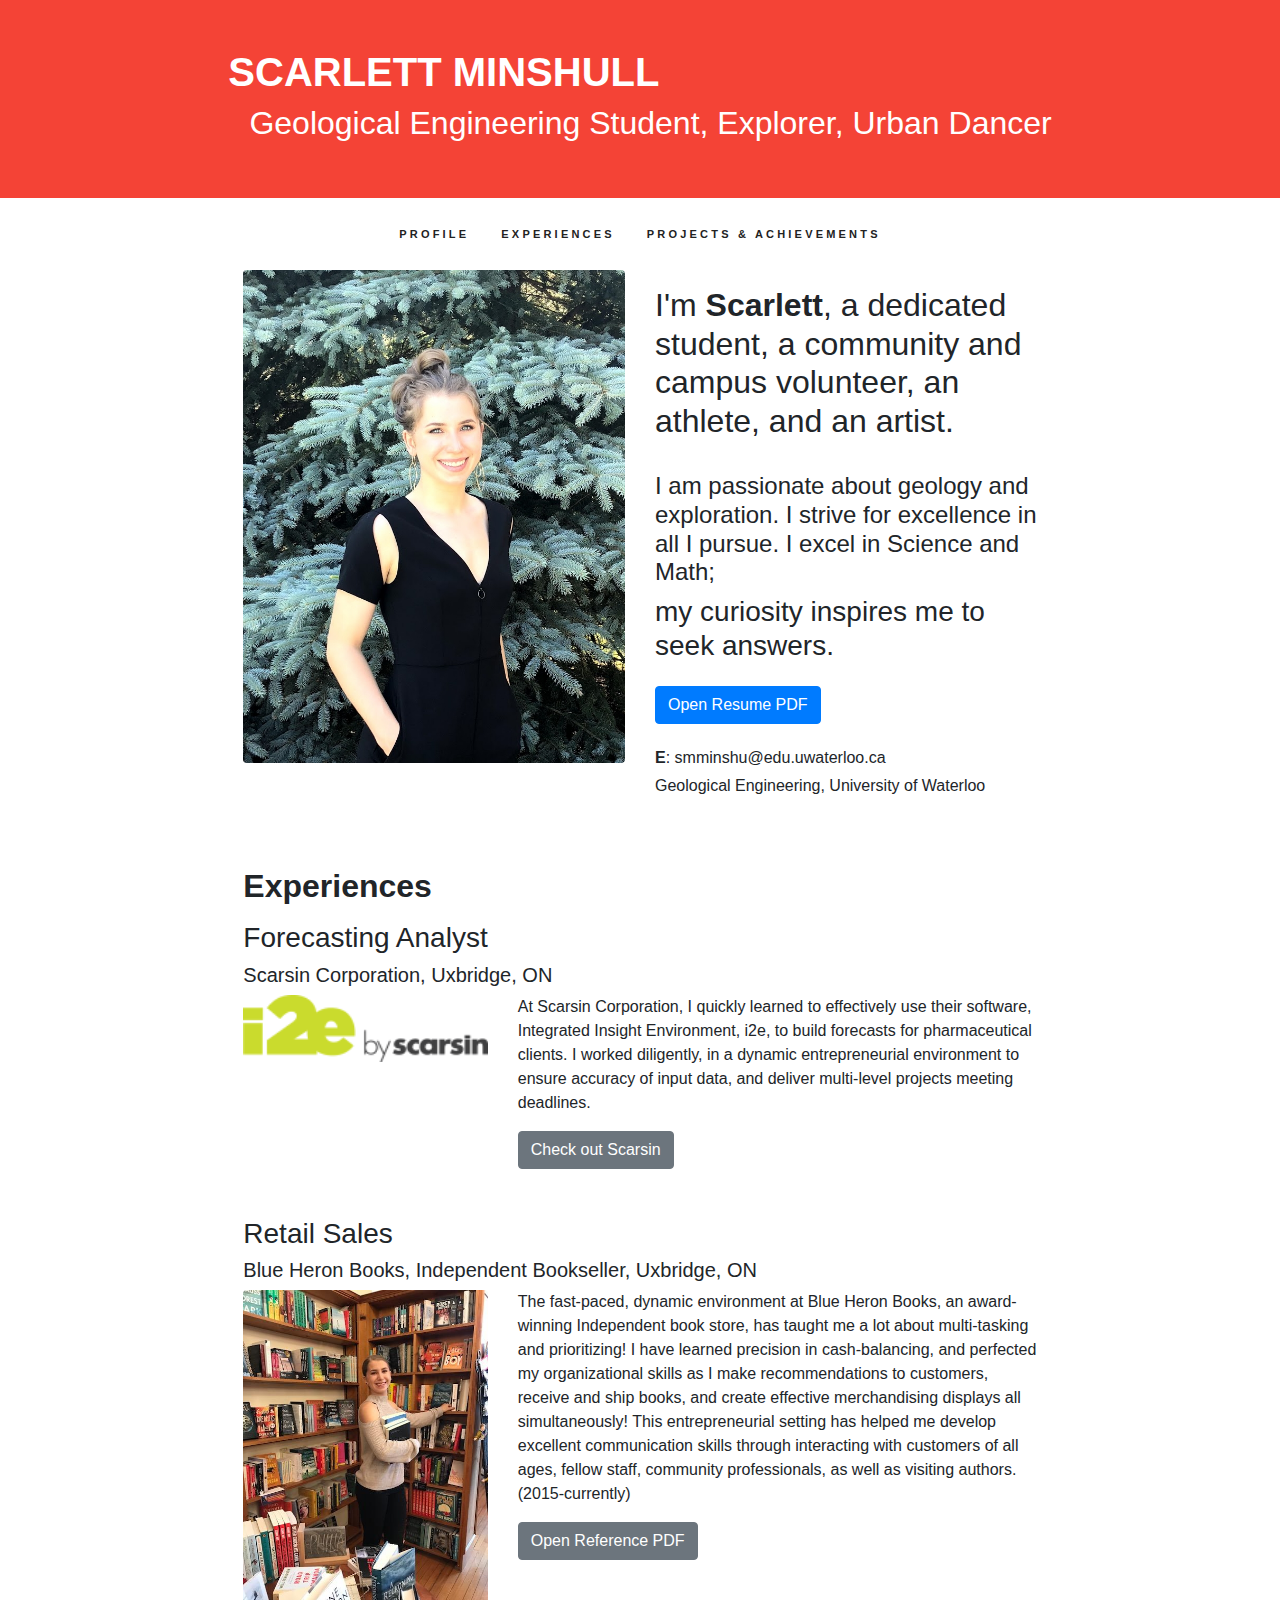
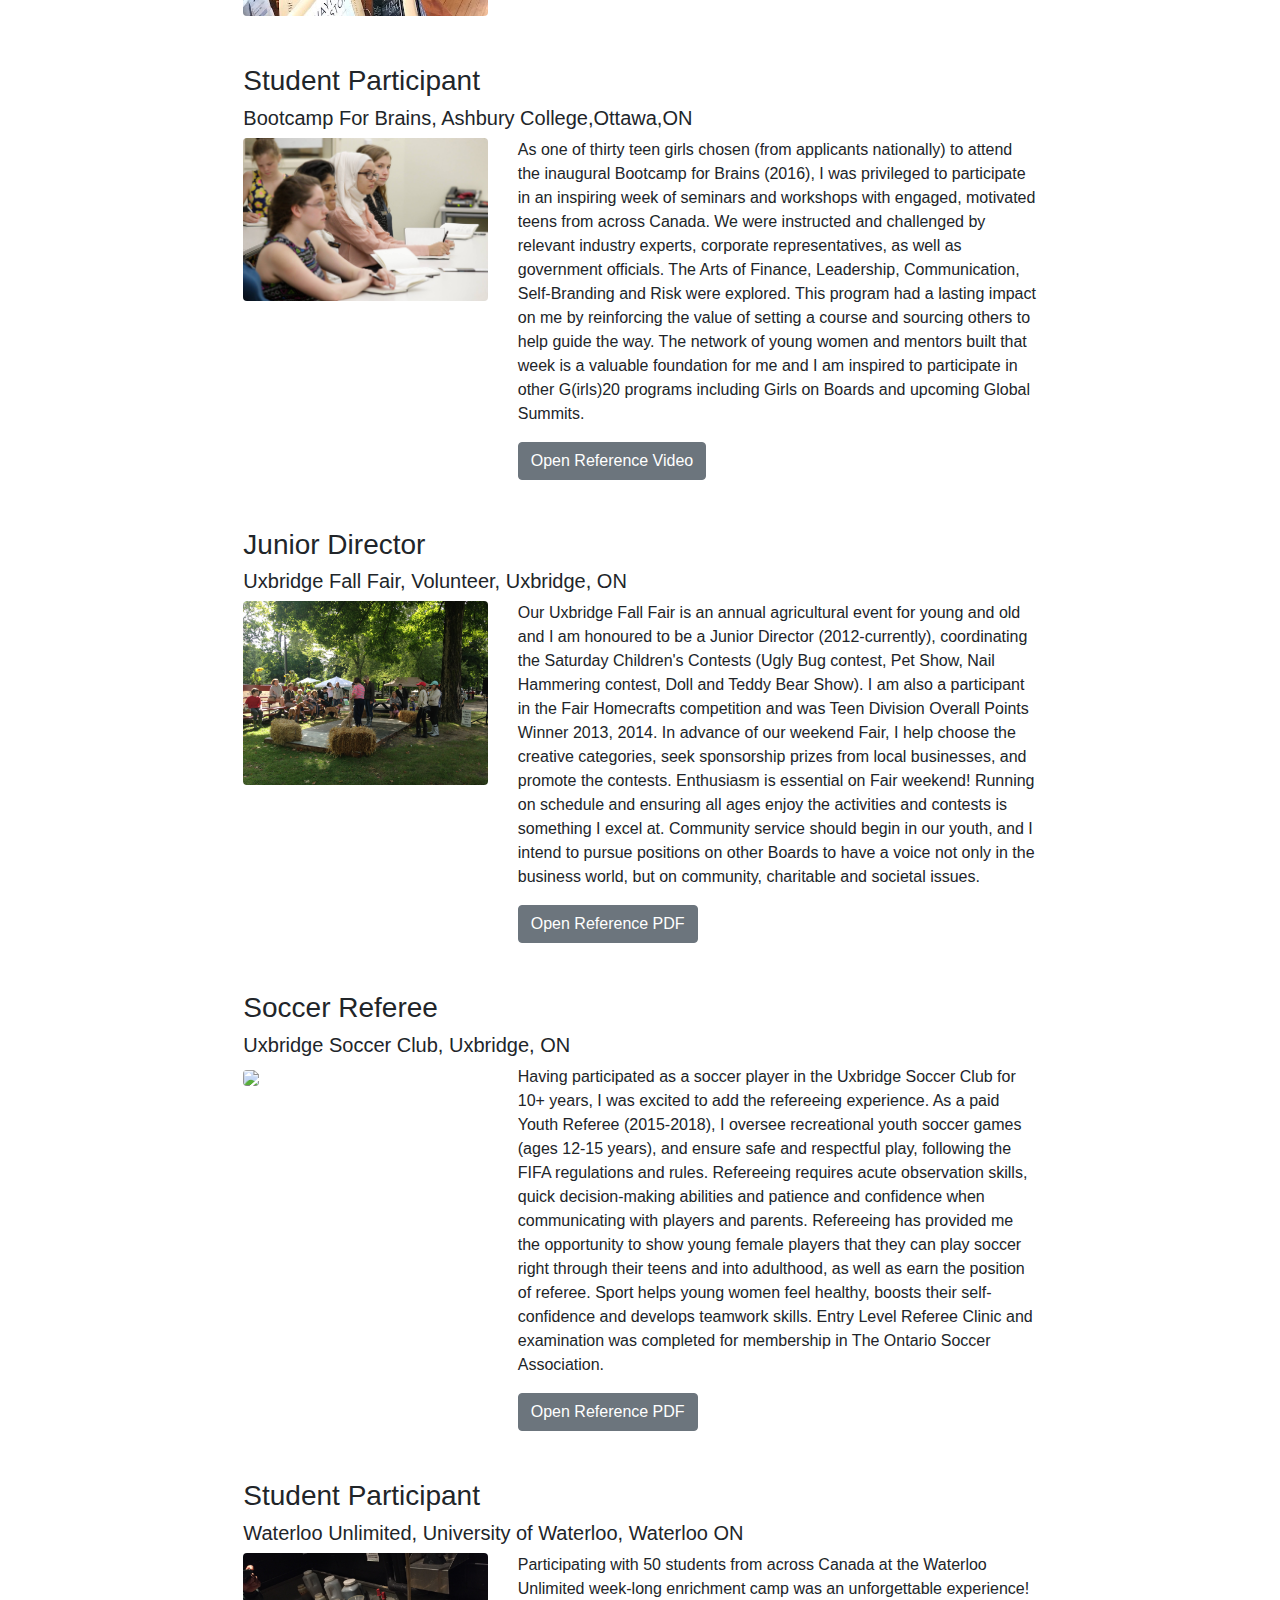
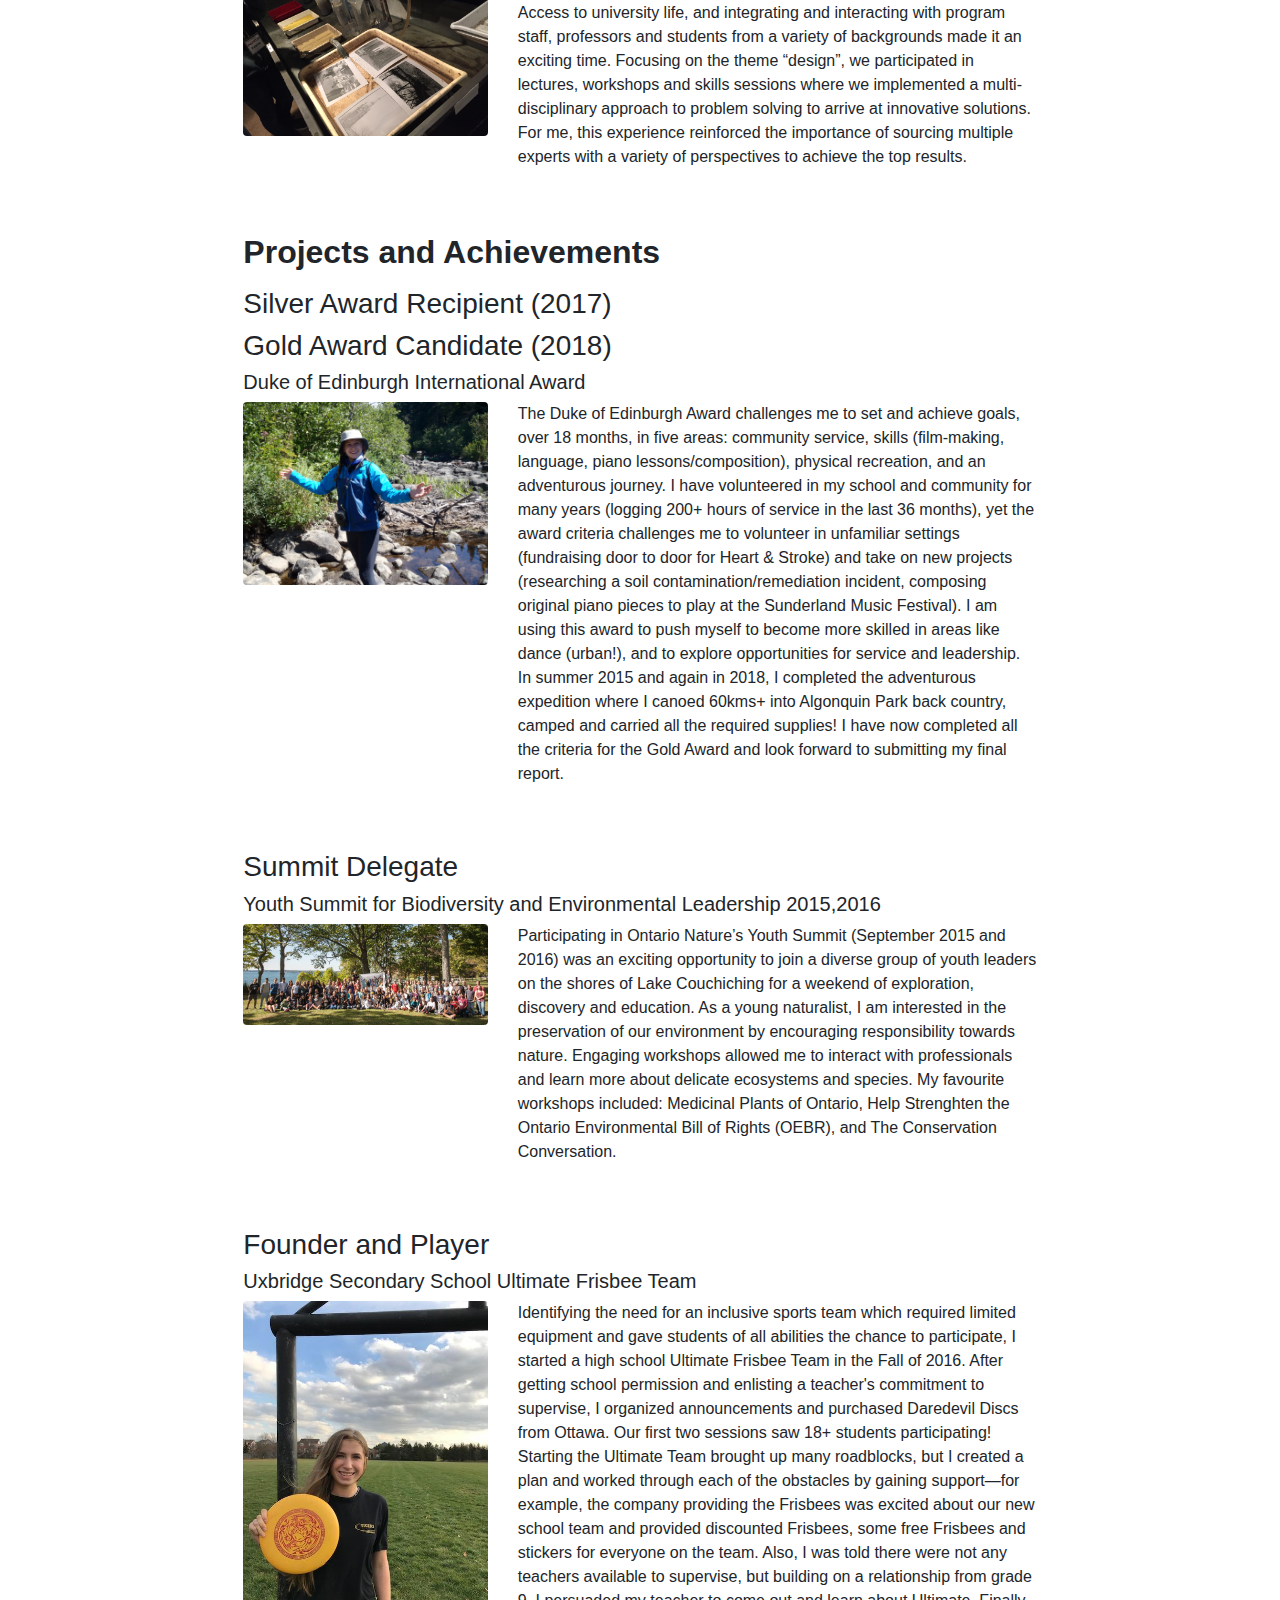
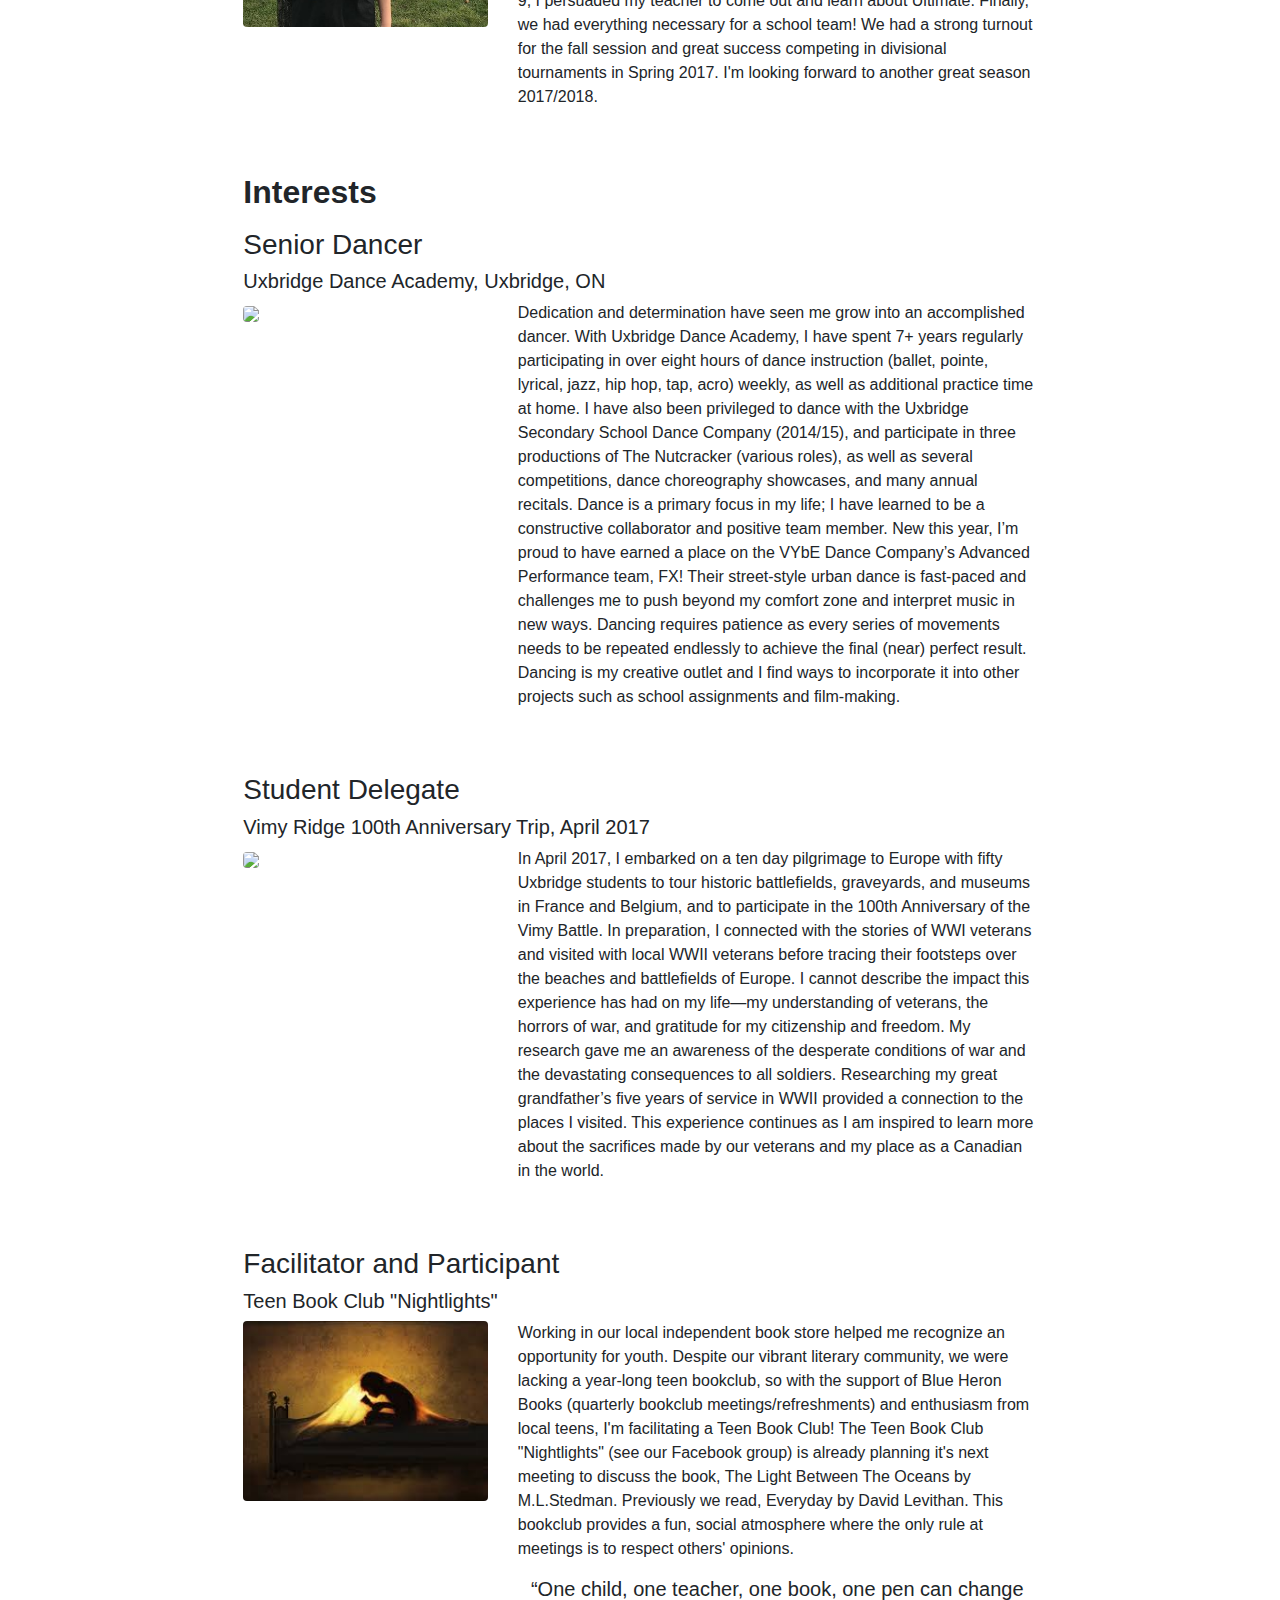
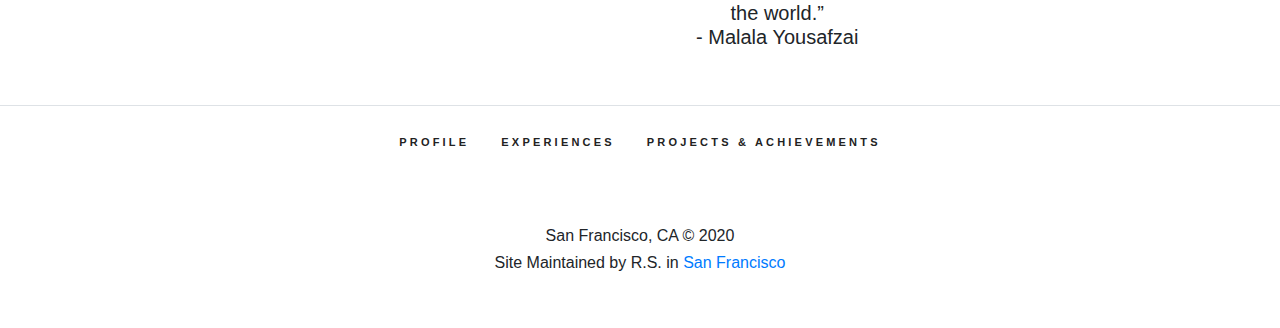
==== index.html @ 61182458 "initial migration from previous repo" ====
<!DOCTYPE html>
<html>
<head>
  <meta charset="utf-8">
  <meta name="description" content="Scarlett Minshull. Dedicated student, a community and campus volunteer, an athlete, and an artist.">
	<meta name="viewport" content="width=device-width, initial-scale=1">
	<meta property="og:title" content="Scarlett Minshull. Dedicated student, a community and campus volunteer, an athlete, and an artist.">
	<meta property="og:type" content="website">
	<meta property="og:url" content="https://www.scarlettminshull.com/">
	<meta property="og:image" content="https://www.scarlettminshull.com/assets/profile.jpg">
	<meta property="og:description" content="Scarlett Minshull. Dedicated student, a community and campus volunteer, an athlete, and an artist.">
	<title>Scarlett Minshull</title>
	<link rel="shortcut icon" type="image/x-icon" href="./assets/favicon.ico">
	<link rel="stylesheet" href="./stylesheet/raleway.css">
	<link rel="stylesheet" href="./stylesheet/app.css">
	<link rel="stylesheet" href="https://stackpath.bootstrapcdn.com/bootstrap/4.4.1/css/bootstrap.min.css" integrity="sha384-Vkoo8x4CGsO3+Hhxv8T/Q5PaXtkKtu6ug5TOeNV6gBiFeWPGFN9MuhOf23Q9Ifjh" crossorigin="anonymous">
</head>
<body>
	<div class="container-fluid">
		<!-- TOP TITLE -->
		<div class="row title">
			<div class="col-md-1 col-lg-2"></div>
			<div class="col py-5">
				<h1 class="display-5"><b>SCARLETT MINSHULL</b></h1>
				<h2 class="float-right">Geological Engineering Student, Explorer, Urban Dancer</h2>
			</div>
			<div class="col-md-1 col-lg-2"></div>			
		</div>

		<!-- CONTENT -->
		<div class="row">
			<div class="col-md-1 col-lg-2"></div>
			<div class="col">
				<div class="container-fluid">

					<!-- NAV BAR -->
					<div class="row d-none d-md-block">
						<div class="col">
							<ul class="nav justify-content-center">
								<li class="nav-item"><a class="nav-link" href="#profile">Profile</a></li>
								<li class="nav-item"><a class="nav-link" href="#experience">Experiences</a></li>
								<li class="nav-item"><a class="nav-link" href="#projects">Projects & Achievements</a></li>
							</ul>
						</div>
					</div>
					<!-- PROFILE CONTENT -->
					<div id="profile" class="row mb-5">
						<div class="col-md d-none d-md-block">
							<img class="rounded w-100" src="./assets/profile.jpg" alt="Scarlett Minshull profile photo"/>
						</div>
						<div class="col-md py-3">
							<p class="h2">
								I'm <b>Scarlett</b>, a dedicated student, a community and campus volunteer,
								an athlete, and an artist.
							</p>
							<br>
							<p class="h4">
								<img class="d-md-none rounded w-50 mr-2 float-left" src="./assets/profile.jpg" alt="Scarlett Minshull profile photo"/>
								I am passionate about geology and exploration.
								I strive for excellence in all I pursue. I excel in Science and Math;
							</p>
							<p class="h3 mb-4">
								my curiosity inspires me to seek answers.
							</p>
						
							<a class="btn btn-primary mb-4" href="./assets/G2Resume 1A FINAL.pdf" target="_blank">Open Resume PDF</a>

							<h6><b>E</b>: smminshu@edu.uwaterloo.ca</h6>
							<h6>Geological Engineering, University of Waterloo</h6>
			
						</div>
					</div>

					<!-- EXPERIENCES -->
					<h2 id="experience" class="display-5 mb-3"><b>Experiences</b></h2>
					<h3>Forecasting Analyst</h3>
					<h5>Scarsin Corporation, Uxbridge, ON</h5>
					<div class="row mb-5">
						<div class="col-md-4">
							<img class="rounded w-100" src="./assets/scarsin.png"/>
						</div>
						<div class="col">
							<p>
								At Scarsin Corporation, I quickly learned to effectively use their software,
								Integrated Insight Environment, i2e, to build forecasts for pharmaceutical clients.
								I worked diligently, in a dynamic entrepreneurial environment to ensure accuracy of input data,
								and deliver multi-level projects meeting deadlines.
							</p>
							<a class="btn btn-secondary" href="http://www.scarsin.com" target="_blank">Check out Scarsin</a>
						</div>
					</div>

					<h3>Retail Sales</h3>
					<h5>Blue Heron Books, Independent Bookseller, Uxbridge, ON</h5>
					<div class="row mb-5">
						<div class="col-md-4">
							<img class="rounded w-100" src="./assets/BlueHeron.jpg"/>
						</div>
						<div class="col">
							<p>
								The fast-paced, dynamic environment at Blue Heron Books, an award-winning Independent
								book store, has taught me a lot about multi-tasking and prioritizing! I have learned
								precision in cash-balancing, and perfected my organizational skills as I make
								recommendations to customers, receive and ship books, and create effective merchandising
								displays all simultaneously!   This entrepreneurial setting has helped me develop excellent
								communication skills through interacting with customers of all ages, fellow staff, community
								professionals, as well as visiting authors. (2015-currently)
							</p>
							<a class="btn btn-secondary" href="./assets/blueheron-reference.pdf" target="_blank">Open Reference PDF</a>
						</div>
					</div>

					<h3>Student Participant</h3>
					<h5>Bootcamp For Brains, Ashbury College,Ottawa,ON</h5>
					<div class="row mb-5">
						<div class="col-md-4">
							<img class="rounded w-100" src="./assets/bootcamp.jpg"/>
						</div>
						<div class="col">
							<p>
								As one of thirty teen girls chosen (from applicants nationally) to attend the inaugural
								Bootcamp for Brains (2016), I was privileged to participate in an inspiring week of seminars
								and workshops with engaged, motivated teens from across Canada. We were instructed and 
								challenged by relevant industry experts, corporate representatives, as well as government 
								officials. The Arts of Finance, Leadership, Communication, Self-Branding and Risk were explored.
								This program had a lasting impact on me by reinforcing the value of setting a course and
								sourcing others to help guide the way.  The network of young women and mentors built that week
								is a valuable foundation for me and I am inspired to participate in other G(irls)20 programs
								including Girls on Boards and upcoming Global Summits.								
							</p>
							<a class="btn btn-secondary" href="https://www.youtube.com/watch?v=kpxmrYRa7Cc" target="_blank">Open Reference Video</a>
						</div>
					</div>

					<h3>Junior Director</h3>
					<h5>Uxbridge Fall Fair, Volunteer, Uxbridge, ON</h5>
					<div class="row mb-5">
						<div class="col-md-4">
							<img class="rounded w-100" src="./assets/fallfair.jpg"/>
						</div>
						<div class="col">
							<p>
								Our Uxbridge Fall Fair is an annual agricultural event for young and old and I am honoured 
								to be a Junior Director (2012-currently), coordinating the Saturday Children's Contests 
								(Ugly Bug contest, Pet Show, Nail Hammering contest, Doll and Teddy Bear Show). I am also 
								a participant in the Fair Homecrafts competition and was Teen Division Overall Points Winner
								2013, 2014.  In advance of our weekend Fair, I help choose the creative categories, seek 
								sponsorship prizes from local businesses, and promote the contests. Enthusiasm is essential 
								on Fair weekend! Running on schedule and ensuring all ages enjoy the activities and contests 
								is something I excel at. Community service should begin in our youth, and I intend to pursue 
								positions on other Boards to have a voice not only in the business world, but on community, 
								charitable and societal issues.
							</p>
							<a class="btn btn-secondary" href="./assets/junior.pdf" target="_blank">Open Reference PDF</a>
						</div>
					</div>

					<h3>Soccer Referee</h3>
					<h5>Uxbridge Soccer Club, Uxbridge, ON</h5>
					<div class="row mb-5">
						<div class="col-md-4">
							<img class="rounded w-100" src="./assets/soccer.jpg"/>
						</div>
						<div class="col">
							<p>
								Having participated as a soccer player in the Uxbridge Soccer Club for 10+ years, I was excited
								to add the refereeing experience. As a paid Youth Referee (2015-2018), I oversee recreational youth 
								soccer games (ages 12-15 years), and ensure safe and respectful play, following the FIFA regulations
								and rules. Refereeing requires acute observation skills, quick decision-making abilities and 
								patience and confidence when communicating with players and parents. Refereeing has provided me 
								the opportunity to show young female players that they can play soccer right through their teens 
								and into adulthood, as well as earn the position of referee. Sport helps young women feel healthy, 
								boosts their self-confidence and develops teamwork skills.  Entry Level Referee Clinic and 
								examination was completed for membership in The Ontario Soccer Association.
							</p>
							<a class="btn btn-secondary" href="./assets/SoccerReference.pdf" target="_blank">Open Reference PDF</a>
						</div>
					</div>

					<h3>Student Participant</h3>
					<h5>Waterloo Unlimited, University of Waterloo, Waterloo ON</h5>
					<div class="row mb-5">
						<div class="col-md-4">
							<img class="rounded w-100" src="./assets/wunlimited.jpg"/>
						</div>
						<div class="col">
							<p>
								Participating with 50 students from across Canada at the Waterloo Unlimited week-long enrichment 
								camp was an unforgettable experience! Access to university life, and integrating and interacting 
								with program staff, professors and students from a variety of backgrounds made it an exciting time.
								Focusing on the theme “design”, we participated in lectures, workshops and skills sessions where
								we implemented a multi-disciplinary approach to problem solving to arrive at innovative solutions.
								For me, this experience reinforced the importance of sourcing multiple experts with a variety 
								of perspectives to achieve the top results.
							</p>
						</div>
					</div>

					<!-- PROJECTS -->
					<h2 id="projects" class="display-5 mb-3"><b>Projects and Achievements</b></h2>
					<h3>Silver Award Recipient (2017)</h3>
					<h3>Gold Award Candidate (2018)</h3>
					<h5>Duke of Edinburgh International Award</h5>
					<div class="row mb-5">
						<div class="col-md-4">
							<img class="rounded w-100" src="./assets/Duke.jpg"/>
						</div>
						<div class="col">
							<p>
								The Duke of Edinburgh Award challenges me to set and achieve goals, over 18 months, in five areas: 
								community service, skills (film-making, language, piano lessons/composition), physical recreation, 
								and an adventurous journey. I have volunteered in my school and community for many years 
								(logging 200+ hours of service in the last 36 months), yet the award criteria challenges me to
								volunteer in unfamiliar settings (fundraising door to door for Heart & Stroke) and take on new
								projects (researching a soil contamination/remediation incident, composing original piano pieces 
								to play at the Sunderland Music Festival). I am using this award to push myself to become more 
								skilled in areas like dance (urban!), and to explore opportunities for service and leadership. 
								In summer 2015 and again in 2018, I completed the adventurous expedition where I canoed 60kms+ 
								into Algonquin Park back country, camped and carried all the required supplies! I have now completed all
								the criteria for the Gold Award and look forward to submitting my final report.
							</p>
						</div>
					</div>

					<h3>Summit Delegate</h3>
					<h5>Youth Summit for Biodiversity and Environmental Leadership 2015,2016</h5>
					<div class="row mb-5">
						<div class="col-md-4">
							<img class="rounded w-100" src="./assets/Youth_summit.jpg"/>
						</div>
						<div class="col">
							<p>
								Participating in Ontario Nature’s Youth Summit (September 2015 and 2016) was an exciting opportunity
								to join a diverse group of youth leaders on the shores of Lake Couchiching for a weekend of exploration,
								discovery and education.  As a young naturalist, I am interested in the preservation of our environment
								by encouraging responsibility towards nature.  Engaging workshops allowed me to interact with
								professionals and learn more about delicate ecosystems and species. My favourite workshops included:
								Medicinal Plants of Ontario, Help Strenghten the Ontario Environmental Bill of Rights (OEBR), and
								The Conservation Conversation.
							</p>
						</div>
					</div>

					<h3>Founder and Player</h3>
					<h5>Uxbridge Secondary School Ultimate Frisbee Team</h5>
					<div class="row mb-5">
						<div class="col-md-4">
							<img class="rounded w-100" src="./assets/ultimate.jpg"/>
						</div>
						<div class="col">
							<p>
								Identifying the need for an inclusive sports team which required limited equipment and gave students 
								of all abilities the chance to participate, I started a high school Ultimate Frisbee Team in the Fall 
								of 2016. After getting school permission and enlisting a teacher's commitment to supervise, I organized
								announcements and purchased Daredevil Discs from Ottawa. Our first two sessions saw 18+ students 
								participating! Starting the Ultimate Team brought up many roadblocks, but I created a plan and worked 
								through each of the obstacles by gaining support—for example, the company providing the Frisbees was
								excited about our new school team and provided discounted Frisbees, some free Frisbees and stickers 
								for everyone on the team.  Also, I was told there were not any teachers available to supervise, but 
								building on a relationship from grade 9, I persuaded my teacher to come out and learn about Ultimate. 
								Finally, we had everything necessary for a school team!  We had a strong turnout for the fall session 
								and great success competing in divisional tournaments in Spring 2017. I'm looking forward to another
								great season 2017/2018.
							</p>
						</div>
					</div>

					<!-- INTERESTS -->
					<h2 id="interests" class="display-5 mb-3"><b>Interests</b></h2>
					<h3>Senior Dancer</h3>
					<h5>Uxbridge Dance Academy, Uxbridge, ON</h5>
					<div class="row mb-5">
						<div class="col-md-4">
							<img class="rounded w-100" src="./assets/soccer.jpg"/>
						</div>
						<div class="col">
							<p>
								Dedication and determination have seen me grow into an accomplished dancer. With Uxbridge Dance Academy, 
								I have spent 7+ years regularly participating in over eight hours of dance instruction (ballet, pointe, 
								lyrical, jazz, hip hop, tap, acro) weekly, as well as additional practice time at home. I have also been 
								privileged to dance with the Uxbridge Secondary School Dance Company (2014/15), and participate in three
								productions of The Nutcracker (various roles), as well as several competitions, dance choreography showcases,
								and many annual recitals. Dance is a primary focus in my life; I have learned to be a constructive collaborator
								and positive team member.   New this year, I’m proud to have earned a place on the VYbE Dance Company’s Advanced
								Performance team, FX!  Their street-style urban dance is fast-paced and challenges me to push beyond my comfort
								zone and interpret music in new ways.  Dancing requires patience as every series of movements needs to be 
								repeated endlessly to achieve the final (near) perfect result. Dancing is my creative outlet and I find ways
								to incorporate it into other projects such as school assignments and film-making.
							</p>
						</div>
					</div>

					<h3>Student Delegate</h3>
					<h5>Vimy Ridge 100th Anniversary Trip, April 2017</h5>
					<div class="row mb-5">
						<div class="col-md-4">
							<img class="rounded w-100" src="./assets/vimy.jpg"/>
						</div>
						<div class="col">
							<p>
								In April 2017, I embarked on a ten day pilgrimage to Europe with fifty Uxbridge students to tour historic
								battlefields, graveyards, and museums in France and Belgium, and to participate in the 100th Anniversary
								of the Vimy Battle. In preparation, I connected with the stories of WWI veterans and visited with local 
								WWII veterans before tracing their footsteps over the beaches and battlefields of Europe. I cannot 
								describe the impact this experience has had on my life—my understanding of veterans, the horrors of war,
								and gratitude for my citizenship and freedom.  My research gave me an awareness of the desperate 
								conditions of war and the devastating consequences to all soldiers. Researching my great grandfather’s
								five years of service in WWII provided a connection to the places I visited.  This experience continues
								as I am inspired to learn more about the sacrifices made by our veterans and my place as a Canadian in the world.
							</p>
						</div>
					</div>

					<h3>Facilitator and Participant</h3>
					<h5>Teen Book Club "Nightlights"</h5>
					<div class="row mb-5">
						<div class="col-md-4">
							<img class="rounded w-100" src="./assets/nightlights.jpg"/>
						</div>
						<div class="col">
							<p>
								Working in our local independent book store helped me recognize an opportunity for youth. Despite our
								vibrant literary community, we were lacking a year-long teen bookclub, so with the support of Blue Heron 
								Books (quarterly bookclub meetings/refreshments) and enthusiasm from local teens, I'm facilitating a Teen
								Book Club!  The Teen Book Club "Nightlights" (see our Facebook group) is already planning it's next meeting
								to discuss the book, The Light Between The Oceans by M.L.Stedman. Previously we read, Everyday by 
								David Levithan. This bookclub provides a fun, social atmosphere where the only rule at meetings is to
								respect others' opinions.
							</p>
							<div class="text-center">
								<h5>“One child, one teacher, one book, one pen can change the world.” <br>- Malala Yousafzai</h5>
							</div>
						</div>
					</div>

				</div>
			</div>
			<div class="col-md-1 col-lg-2"></div>
		</div>

		<!-- FOOTER -->
		<div class="row border-top">
			<div class="col">
				<ul class="nav justify-content-center flex-column flex-md-row">
					<li class="nav-item"><a class="nav-link" href="#profile">Profile</a></li>
					<li class="nav-item"><a class="nav-link" href="#experience">Experiences</a></li>
					<li class="nav-item"><a class="nav-link" href="#projects">Projects & Achievements</a></li>
				</ul>
				<div class="py-5 text-center">
					<h6>San Francisco, CA &copy; 2020</h6>
					<h6>Site Maintained by R.S. in <a href="http://www.top3sanfrancisco.com">San Francisco</a></h6>
				</div>
			</div>
		</div>
	</div>
	<script src="https://code.jquery.com/jquery-3.4.1.slim.min.js" integrity="sha384-J6qa4849blE2+poT4WnyKhv5vZF5SrPo0iEjwBvKU7imGFAV0wwj1yYfoRSJoZ+n" crossorigin="anonymous"></script>
	<script src="https://cdn.jsdelivr.net/npm/popper.js@1.16.0/dist/umd/popper.min.js" integrity="sha384-Q6E9RHvbIyZFJoft+2mJbHaEWldlvI9IOYy5n3zV9zzTtmI3UksdQRVvoxMfooAo" crossorigin="anonymous"></script>
	<script src="https://stackpath.bootstrapcdn.com/bootstrap/4.4.1/js/bootstrap.min.js" integrity="sha384-wfSDF2E50Y2D1uUdj0O3uMBJnjuUD4Ih7YwaYd1iqfktj0Uod8GCExl3Og8ifwB6" crossorigin="anonymous"></script>
</body>
</html>
---- stylesheet/raleway.css ----
/* latin */
@font-face {
  font-family: 'Raleway';
  font-style: normal;
  font-weight: 300;
  src: local('Raleway Light'), local('Raleway-Light'), url(https://fonts.gstatic.com/s/raleway/v9/-_Ctzj9b56b8RgXW8FArifk_vArhqVIZ0nv9q090hN8.woff2) format('woff2');
  unicode-range: U+0000-00FF, U+0131, U+0152-0153, U+02C6, U+02DA, U+02DC, U+2000-206F, U+2074, U+20AC, U+2212, U+2215, U+E0FF, U+EFFD, U+F000;
}
/* latin */
@font-face {
  font-family: 'Raleway';
  font-style: normal;
  font-weight: 400;
  src: local('Raleway'), url(https://fonts.gstatic.com/s/raleway/v9/0dTEPzkLWceF7z0koJaX1A.woff2) format('woff2');
  unicode-range: U+0000-00FF, U+0131, U+0152-0153, U+02C6, U+02DA, U+02DC, U+2000-206F, U+2074, U+20AC, U+2212, U+2215, U+E0FF, U+EFFD, U+F000;
}
/* latin */
@font-face {
  font-family: 'Raleway';
  font-style: normal;
  font-weight: 600;
  src: local('Raleway SemiBold'), local('Raleway-SemiBold'), url(https://fonts.gstatic.com/s/raleway/v9/xkvoNo9fC8O2RDydKj12b_k_vArhqVIZ0nv9q090hN8.woff2) format('woff2');
  unicode-range: U+0000-00FF, U+0131, U+0152-0153, U+02C6, U+02DA, U+02DC, U+2000-206F, U+2074, U+20AC, U+2212, U+2215, U+E0FF, U+EFFD, U+F000;
}
---- stylesheet/app.css ----
body {
  font-family: "Raleway", "HelveticaNeue", "Helvetica Neue", Helvetica, Arial, sans-serif !important; 
  overflow-x: hidden;
}

.title {
  background-color: #f44336;
  color:#fff;
}

.content {
  background-color: #e0e0e0;
}

.white {
  color: #ffffff !important;
  text-decoration: none;
}

.nav-link, .nav-link:hover {
    text-transform: uppercase;
    font-size: 11px;
    font-weight: 600;
    letter-spacing: .2rem;
    text-decoration: none;
    line-height: 3.5rem;
    color: #222;
}
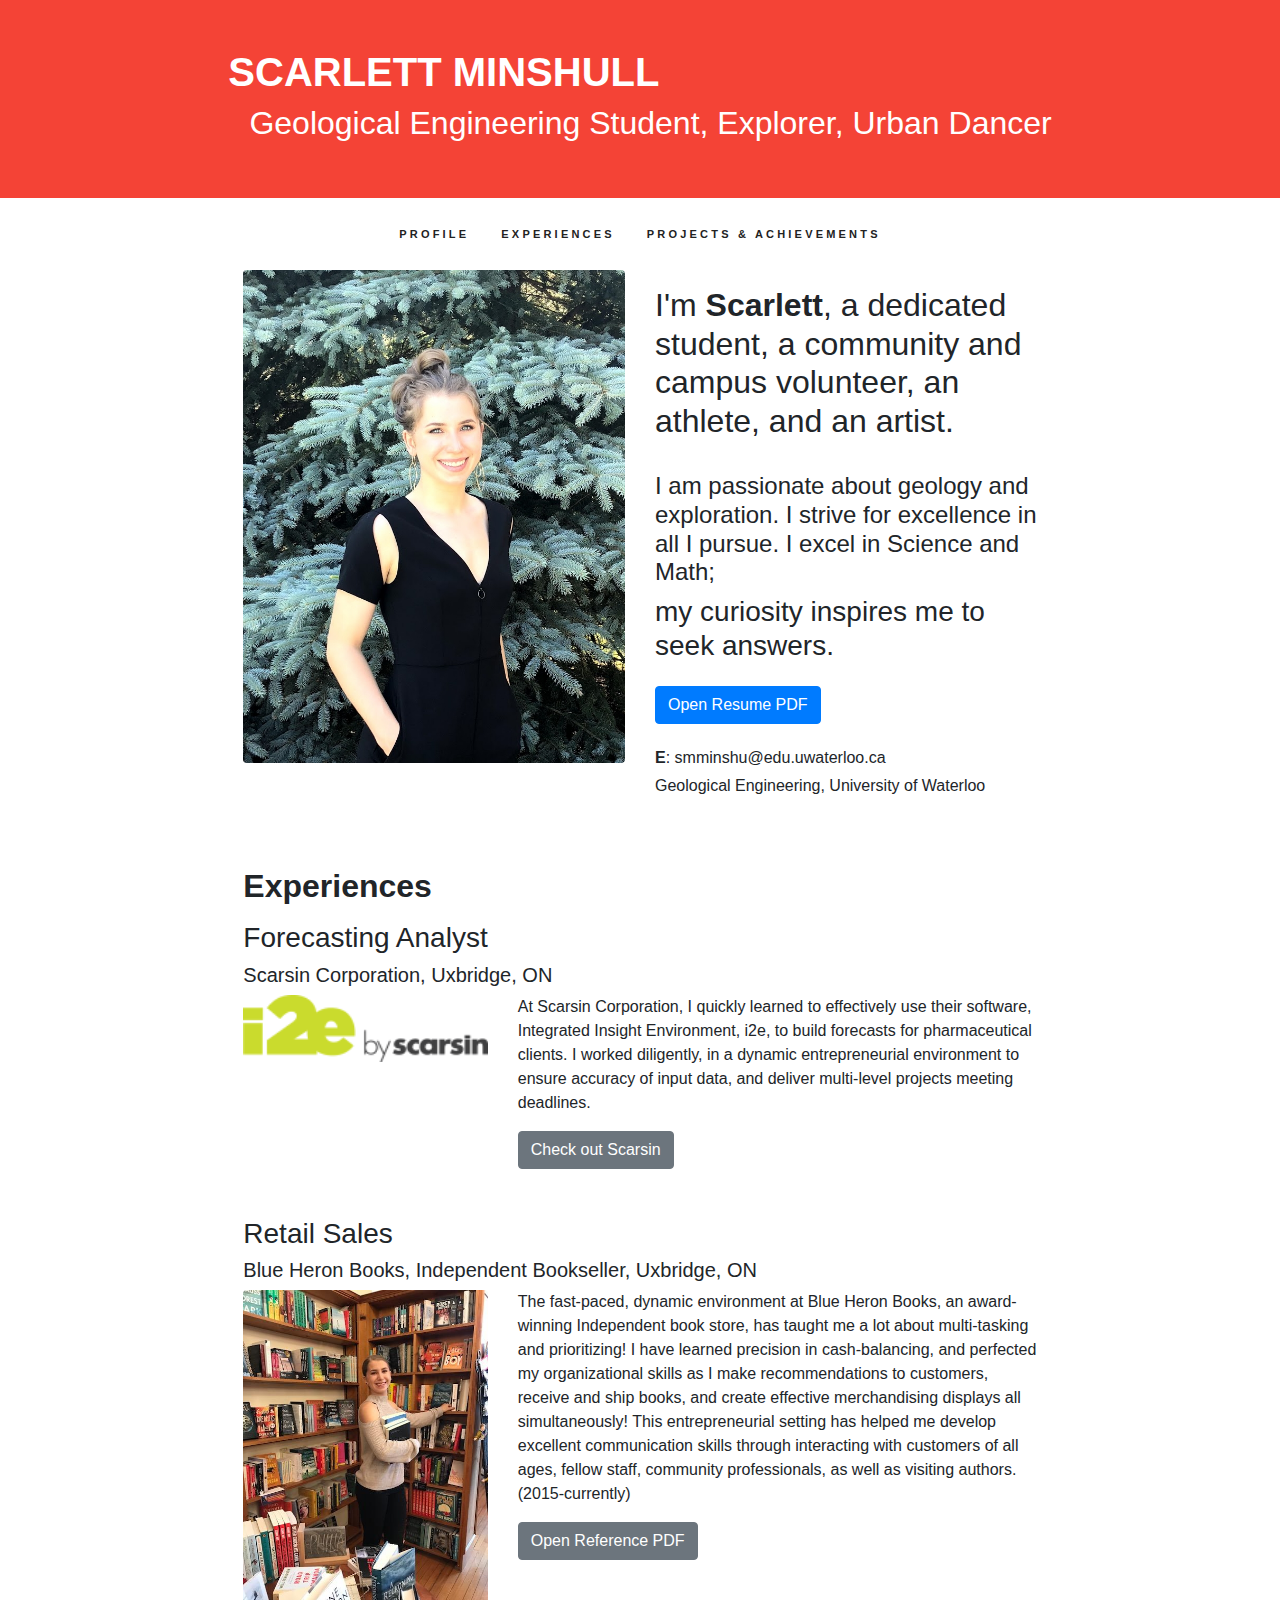
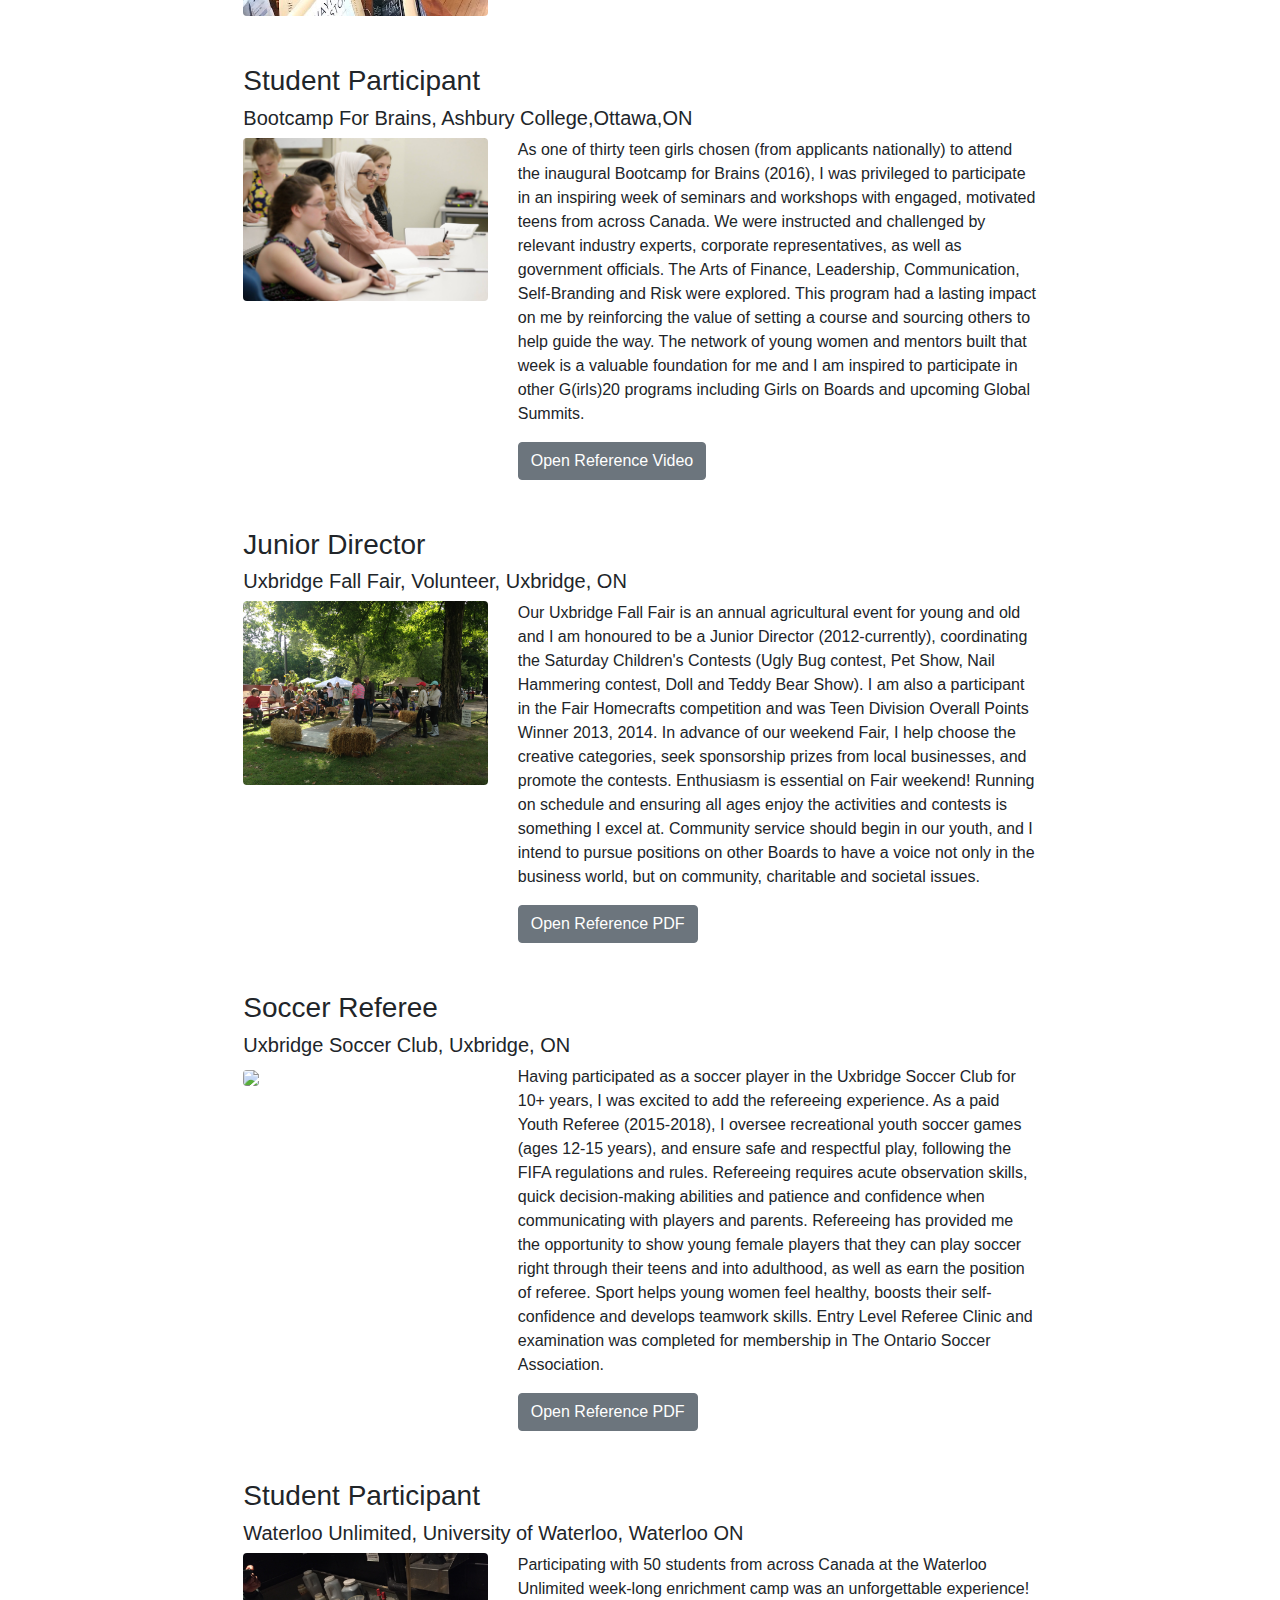
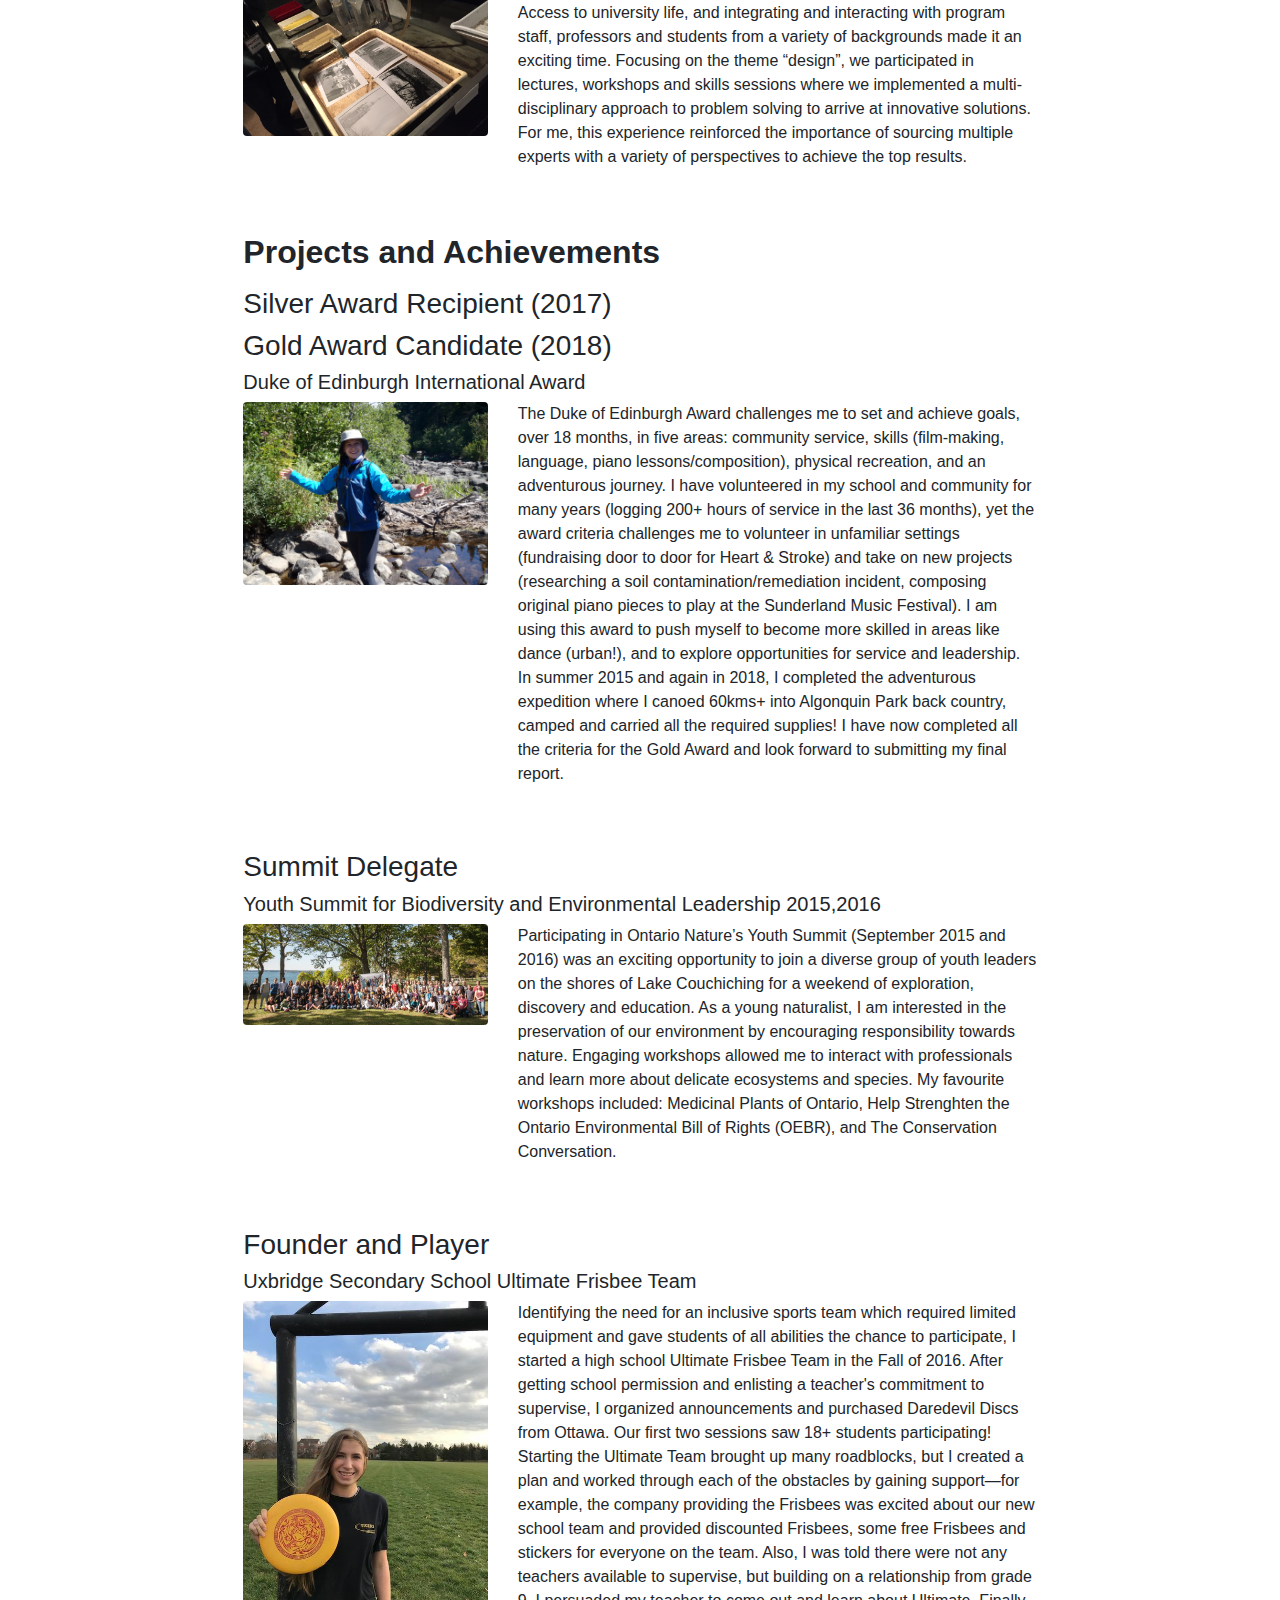
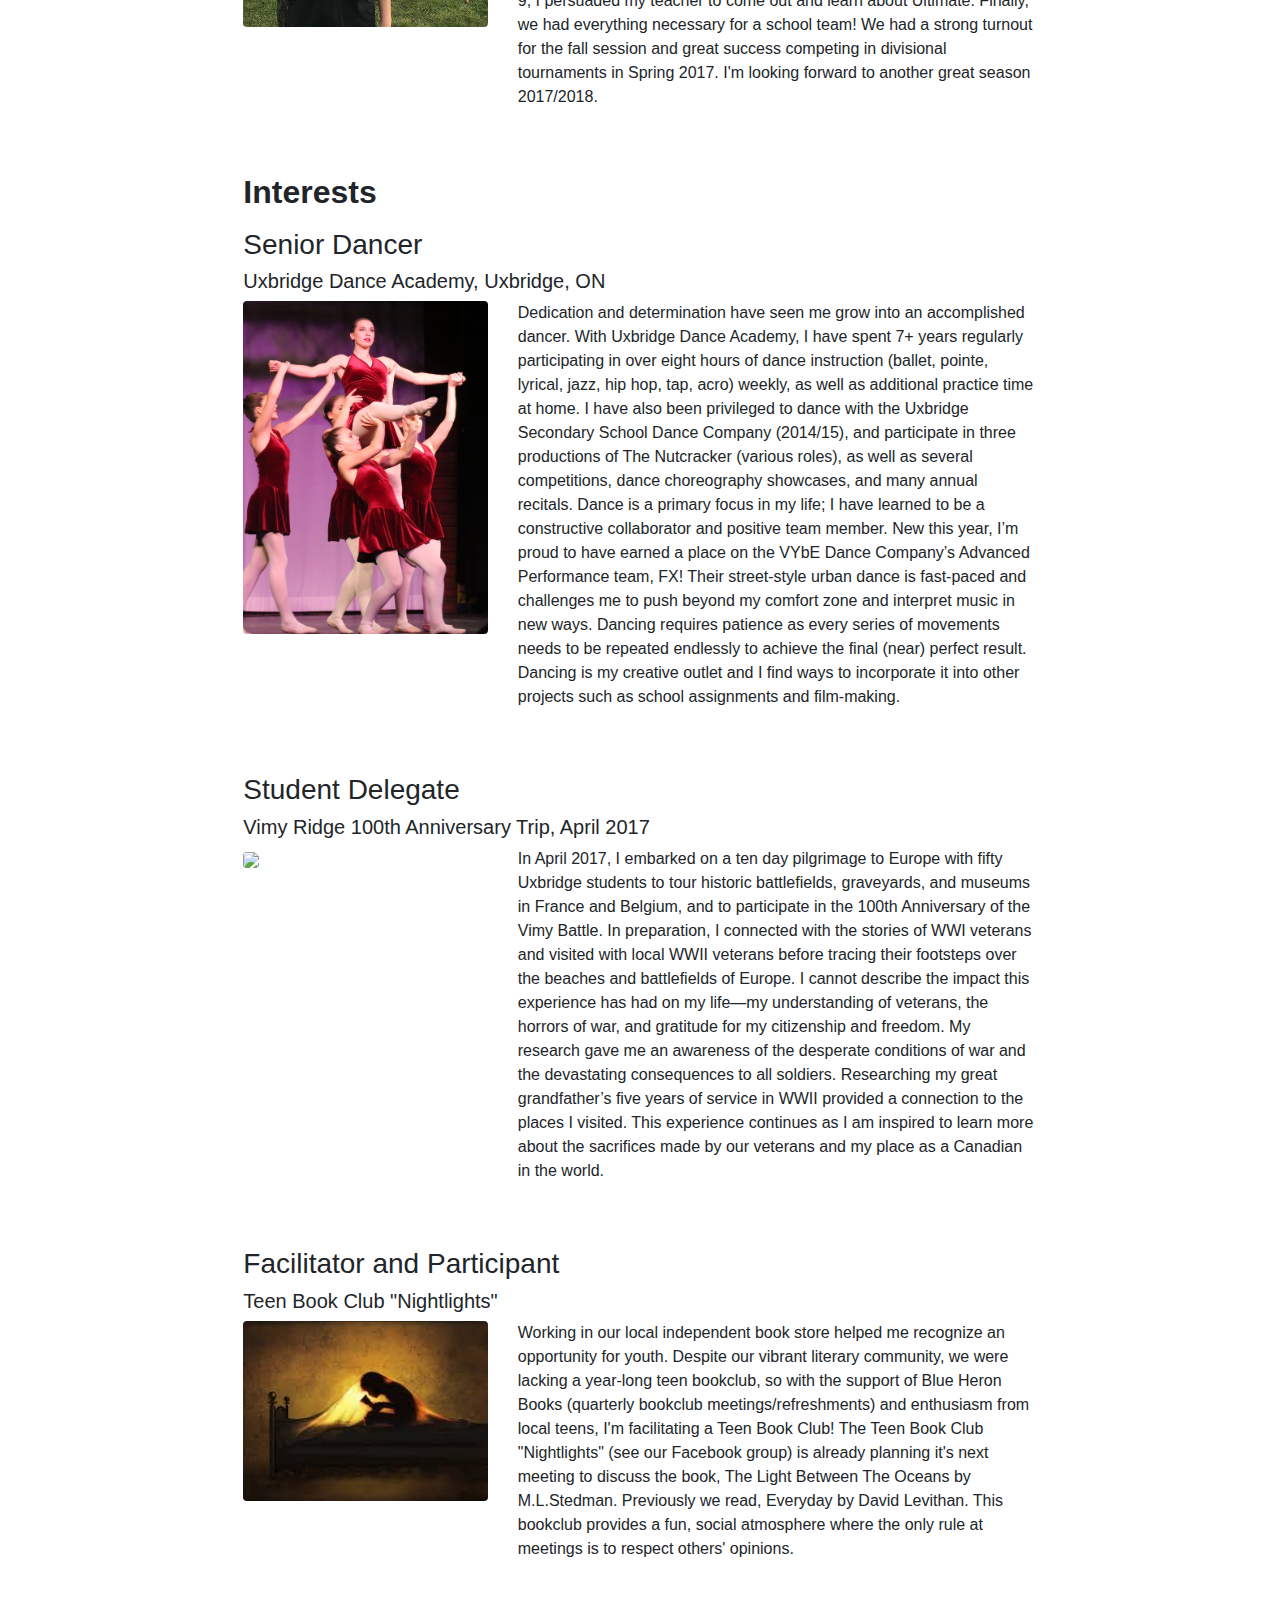
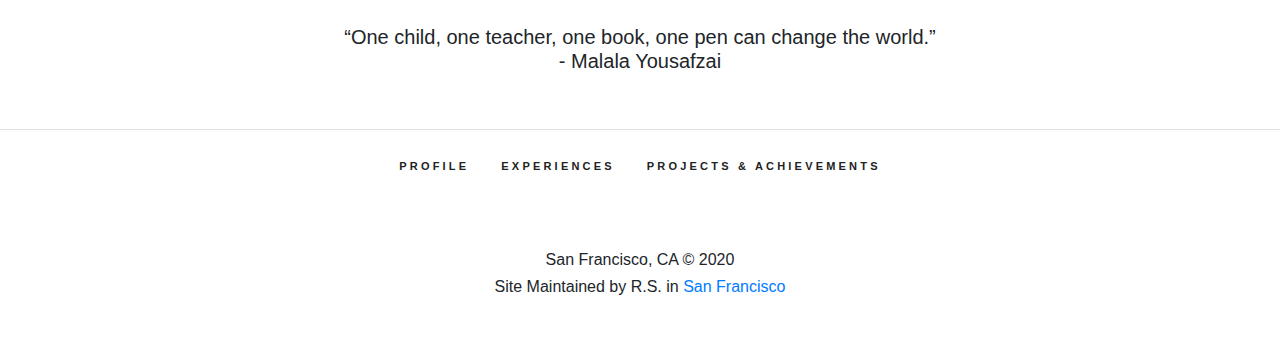
==== commit f7d48e6d: "fixed wrong photo" ====
--- a/index.html
+++ b/index.html
@@ -271,7 +271,7 @@
 					<h5>Uxbridge Dance Academy, Uxbridge, ON</h5>
 					<div class="row mb-5">
 						<div class="col-md-4">
-							<img class="rounded w-100" src="./assets/soccer.jpg"/>
+							<img class="rounded w-100" src="./assets/ballet2.jpg"/>
 						</div>
 						<div class="col">
 							<p>
@@ -327,9 +327,12 @@
 								David Levithan. This bookclub provides a fun, social atmosphere where the only rule at meetings is to
 								respect others' opinions.
 							</p>
-							<div class="text-center">
-								<h5>“One child, one teacher, one book, one pen can change the world.” <br>- Malala Yousafzai</h5>
-							</div>
+						</div>
+					</div>
+
+					<div class="row mb-5">
+						<div class="col text-center">
+							<h5>“One child, one teacher, one book, one pen can change the world.” <br>- Malala Yousafzai</h5>
 						</div>
 					</div>
 
